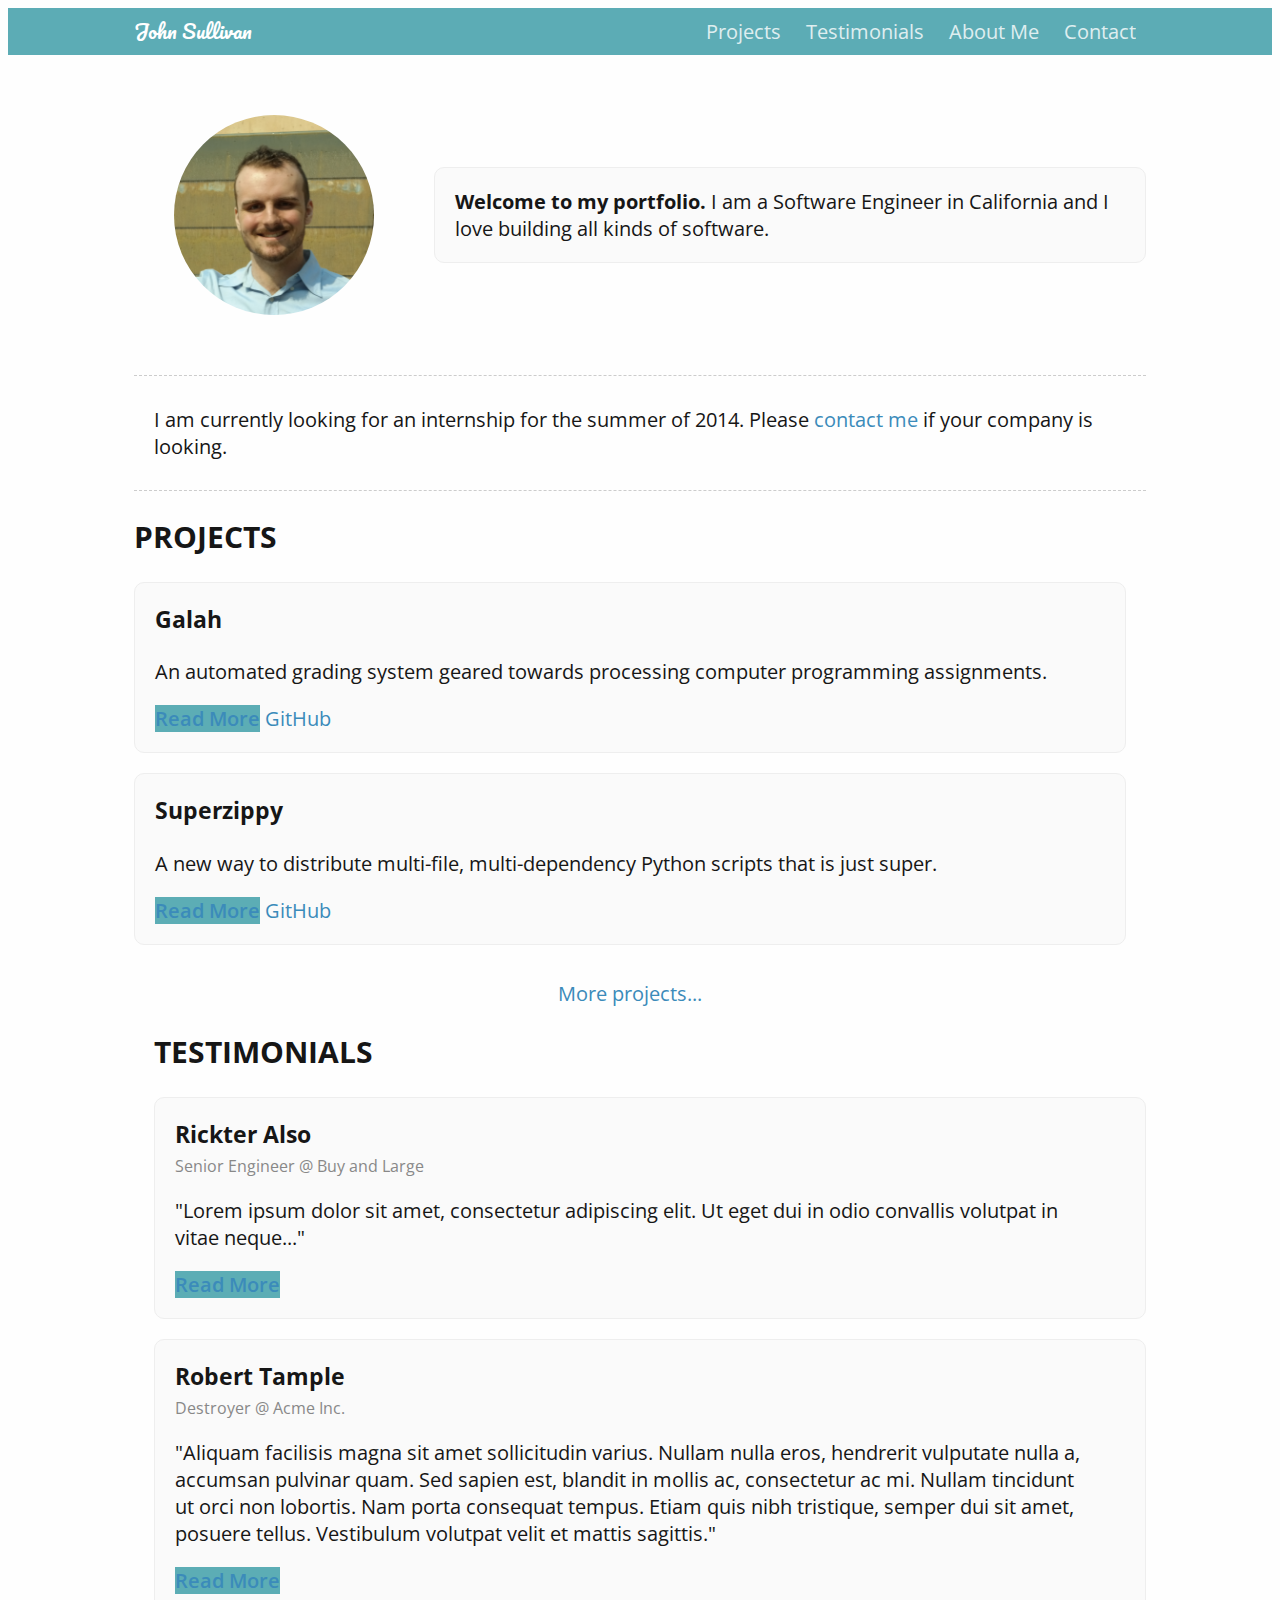
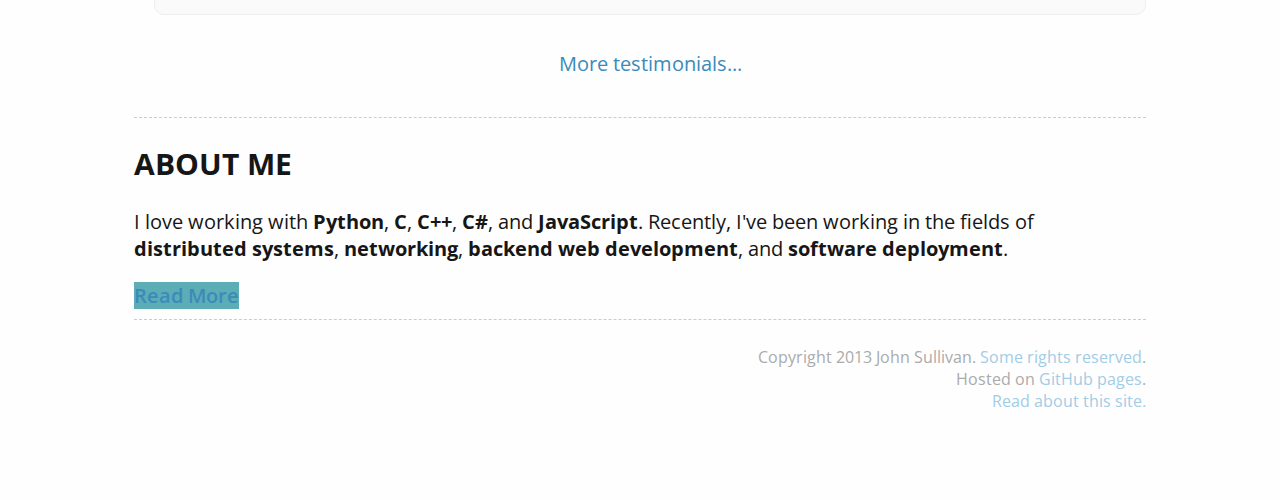
==== site/index.htm @ 2c34a5a2 "Added about page." ====
<!DOCTYPE html>
<html>
<head>
    <title>John Sullivan's Portfolio</title>
    <link href="http://fonts.googleapis.com/css?family=Open+Sans:400,600|Pacifico" rel="stylesheet" type="text/css">
    <link rel="stylesheet" href="http://yui.yahooapis.com/pure/0.2.0/pure-min.css">
    <link href="/res/css/flashy.css" rel="stylesheet" type="text/css">
</head>
<body id="landing-page">
    <header id="top-header">
        <div id="nav-table">
            <div id="logo-container">
                <a id="logo" href="/index.htm">John Sullivan</a>
            </div>
            <nav id="top-nav">
                <ul>
                    <li><a href="/projects.htm">Projects</a></li>
                    <li><a href="#">Testimonials</a></li>
                    <li><a href="/about.htm">About Me</a></li>
                    <li><a href="#">Contact</a></li>
                </ul>
            </nav>
        </div>
    </header>
    <div id="content">
        <header id="badge">
            <!-- Container elements are necessary here because this will badge
              -- be turned into a table via CSS -->
            <div id="selfie-container">
                <figure id="selfie" role="img"></figure>
            </div>
            <div id="intro-container">
                <figcaption id="intro">
                    <b>Welcome to my portfolio.</b> I am a Software Engineer in California and I love building all kinds of software.
                </figcaption>
            </div>
        </header>
        <hr />
        <section id="work-status">
            I am currently looking for an internship for the summer of 2014. Please <a href="#">contact me</a> if your company is looking.
        </section>
        <hr />
        <div id="main-features" class="pure-g-r">
            <div class="pure-u-1-2"><div id="lcolumn">
                <h2>Projects</h2>
                <article class="feature">
                    <h3>Galah</h3>
                    <p>
                        An automated grading system geared towards processing computer programming assignments.
                    </p>
                    <footer class="actions">
                        <a href="/projects.htm#galah" class="pure-button pure-button-primary">Read More</a>
                        <a href="https://github.com/galah-group/galah" class="pure-button">GitHub</a>
                    </footer>
                </article>
                <article class="feature">
                    <h3>Superzippy</h3>
                    <p>
                        A new way to distribute multi-file, multi-dependency Python scripts that is just super.
                    </p>
                    <footer class="actions">
                        <a href="/projects.htm#superzippy" class="pure-button pure-button-primary">Read More</a>
                        <a href="https://github.com/brownhead/superzippy" class="pure-button">GitHub</a>
                    </footer>
                </article>
                <footer class="seemore">
                    <a href="/projects.htm">More projects...</a>
                </footer>
            </div></div>
            <div class="pure-u-1-2"><div id="rcolumn">
                <h2>Testimonials</h2>
                <article class="feature">
                    <header>
                        <h3>Rickter Also</h3>
                        <div class="subtitle">Senior Engineer @ Buy and Large</div>
                    </header>
                    <blockquote>
                        "Lorem ipsum dolor sit amet, consectetur adipiscing elit. Ut eget dui in odio convallis volutpat in vitae neque..."
                    </blockquote>
                    <footer class="actions">
                        <a href="#" class="pure-button pure-button-primary">Read More</a>
                    </footer>
                </article>
                <article class="feature">
                    <header>
                        <h3>Robert Tample</h3>
                        <div class="subtitle">Destroyer @ Acme Inc.</div>
                    </header>
                    <blockquote>
                        "Aliquam facilisis magna sit amet sollicitudin varius. Nullam nulla eros, hendrerit vulputate nulla a, accumsan pulvinar quam. Sed sapien est, blandit in mollis ac, consectetur ac mi. Nullam tincidunt ut orci non lobortis. Nam porta consequat tempus. Etiam quis nibh tristique, semper dui sit amet, posuere tellus. Vestibulum volutpat velit et mattis sagittis."
                    </blockquote>
                    <footer class="actions">
                        <a href="#" class="pure-button pure-button-primary">Read More</a>
                    </footer>
                </article>
                <footer class="seemore">
                    <a href="#">More testimonials...</a>
                </footer>
            </div></div>
        </div>
        <hr />
        <section>
            <h2>About Me</h2>
            <p>
                I love working with <b>Python</b>, <b>C</b>, <b>C++</b>, <b>C#</b>, and <b>JavaScript</b>. Recently, I've been working in the fields of <b>distributed systems</b>, <b>networking</b>, <b>backend web development</b>, and <b>software deployment</b>.
            </p>
            <footer class="actions">
                <a href="#" class="pure-button pure-button-primary">Read More</a>
            </footer>
        </section>
        <hr />
        <footer id="page-footer">
            <section>
                Copyright 2013 John Sullivan. <a href="http://creativecommons.org/licenses/by-sa/3.0/">Some rights reserved</a>.
            </section>
            <section>
                Hosted on <a href="http://pages.github.com/">GitHub pages</a>.
            </section>
            <section>
                <a href="#">Read about this site.</a>
            </section>
            </nav>
        </footer>
    </div>
</body>
</html>
---- res/css/flashy.css ----
body {
    font-family: "Open Sans", sans-serif;
    background-color: #FEFEFE;
    color: #161616;
    font-size: 125%;
    padding-bottom: 4em;
}

#logo {
    font-family: 'Pacifico', cursive;
}

a {
    text-decoration: none;
    color: #3b8bba;
}

a:hover {
    text-decoration: underline;
}

hr {
    border: none;
    border-bottom: 1px dashed #CCC;
}

a.pure-button-primary {
    background-color: #5CADB5;
    font-weight: 600;
}

#landing-page #main-features {
    margin-bottom: 2em;
}

#landing-page .feature {
    padding: 1em;
    margin-bottom: 1em;

    background-color: rgb(250, 250, 250);
    border: 1px solid #EEE;

    border-radius: 0.5em;
    -webkit-border-radius: 0.5em;
    -moz-border-radius: 0.5em;
}

#landing-page .feature h3 {
    margin-top: 0em;
}

#landing-page .feature > blockquote {
    position: relative;
    margin-left: 0em;
    padding-left: 0em;
}

#landing-page h2 {
    text-transform: uppercase;
}

#badge {
    display: table;
    margin: 2em 0em;
}

#badge > div {
    display: table-cell;
    vertical-align: middle;
}

#selfie {
    width: 10em;
    height: 10em;
    background: url(/res/img/self.png) no-repeat center center;
    background-size: cover;

    border-radius: 5em;
    -webkit-border-radius: 5em;
    -moz-border-radius: 5em;
}

#intro {
    display: block;
    margin-left: 1em;
    padding: 1em;
    background-color: rgb(250, 250, 250);
    border: 1px solid #EEE;

    border-radius: 0.5em;
    -webkit-border-radius: 0.5em;
    -moz-border-radius: 0.5em;
}

#top-header {
    background-color: #5CACB5;
}

#nav-table {
    display: table;
    width: 80%;
    margin: 0em auto;
}

#logo-container {
    display: table-cell;
    text-align: left;
}

#logo-container a {
    color: #FFF;
    text-decoration: none;
}

#top-nav {
    display: table-cell;
    text-align: right;
}

#top-nav ul {
    display: block;
    margin: 0em;
    padding: 0em;
}

#top-nav li{
    display: inline-block;
    list-style: none;
}

#top-nav li > a {
    opacity: 0.8;
    display: inline-block;
    text-decoration: none;
    color: #FFF;
    padding: 0.5em;
}

#top-nav li.selected > a{
    opacity: 1;
}

#top-nav li:not(.selected) > a:hover {
    opacity: 0.9;
    text-decoration: underline;
}

#content {
    width: 80%;
    margin: 0em auto;
}

#page-footer {
    padding-top: 1em;
    font-size: 0.8em;
    text-align: right;
    color: #AAA;
}

#page-footer a {
    text-decoration: none;
    color: #A1CCE6;
}

#page-footer a:hover {
    text-decoration: underline;
}

#landing-page #work-status {
    padding: 1em;
}

#landing-page .feature > header > h3 {
    margin-bottom: 0.2em;
}

#landing-page .feature > header > .subtitle {
    font-size: 0.8em;
    color: #888;
    font-weight: normal;
}

#landing-page .feature .actions {
    /*text-align: center;*/
}

#landing-page .seemore {
    text-align: center;
}

#landing-page .feature + .seemore {
    margin-top: 1.75em;
}

/*#landing-page .seemore {
    text-align: center;
}*/

/*#landing-page .seemore > a {
    display: block;
    color: #3b8bba;
    padding: 1em 0em;
    opacity: 0.8;
}*/

#landing-page #lcolumn {
    padding-right: 1em;
}

#landing-page #rcolumn {
    padding-left: 1em;
}

#landing-page #projects header > h3 {
    margin-bottom: 0.2em;
}

#landing-page #projects header > .subtitle {
    font-size: 0.8em;
    color: #888;
    font-weight: normal;
}

#projects-page .project > header > h2 {
    /*display: inline;*/
    margin-bottom: 0em;
}

#projects-page .project > header > .language,
        #projects-page .project > header > time {
    font-size: 80%;
    font-style: italic;
}

#projects-page .project-headline {
    /*font-weight: bold;*/
}

#projects-page .project {
    margin-bottom: 2em;
}

/*#projects-page .project > header > .language:before,*/
        #projects-page .project > header > time:before {
    content: "\2022";
    margin: 0em 0.5em;
    font-style: normal;
}

@media (max-width: 767px) {
    #badge {
        display: block;
    }

    #badge > div {
        display: block;
    }

    #selfie-container {
        text-align: center;
    }

    #selfie {
        display: inline-block;
        margin-bottom: 1em;
    }

    #intro {
        margin-left: 0em;
    }

    #content {
        width: 95%;
    }

    #landing-page #lcolumn, #landing-page #rcolumn {
        padding: 0em;
    }

    #intro, .feature, #selfie {
        border-radius: 0em;
        -webkit-border-radius: 0em;
        -moz-border-radius: 0em;
    }

    #nav-table {
        display: block;
        width: 95%;
    }

    #logo-container, #top-nav {
        display: block;
        text-align: center;
    }
}
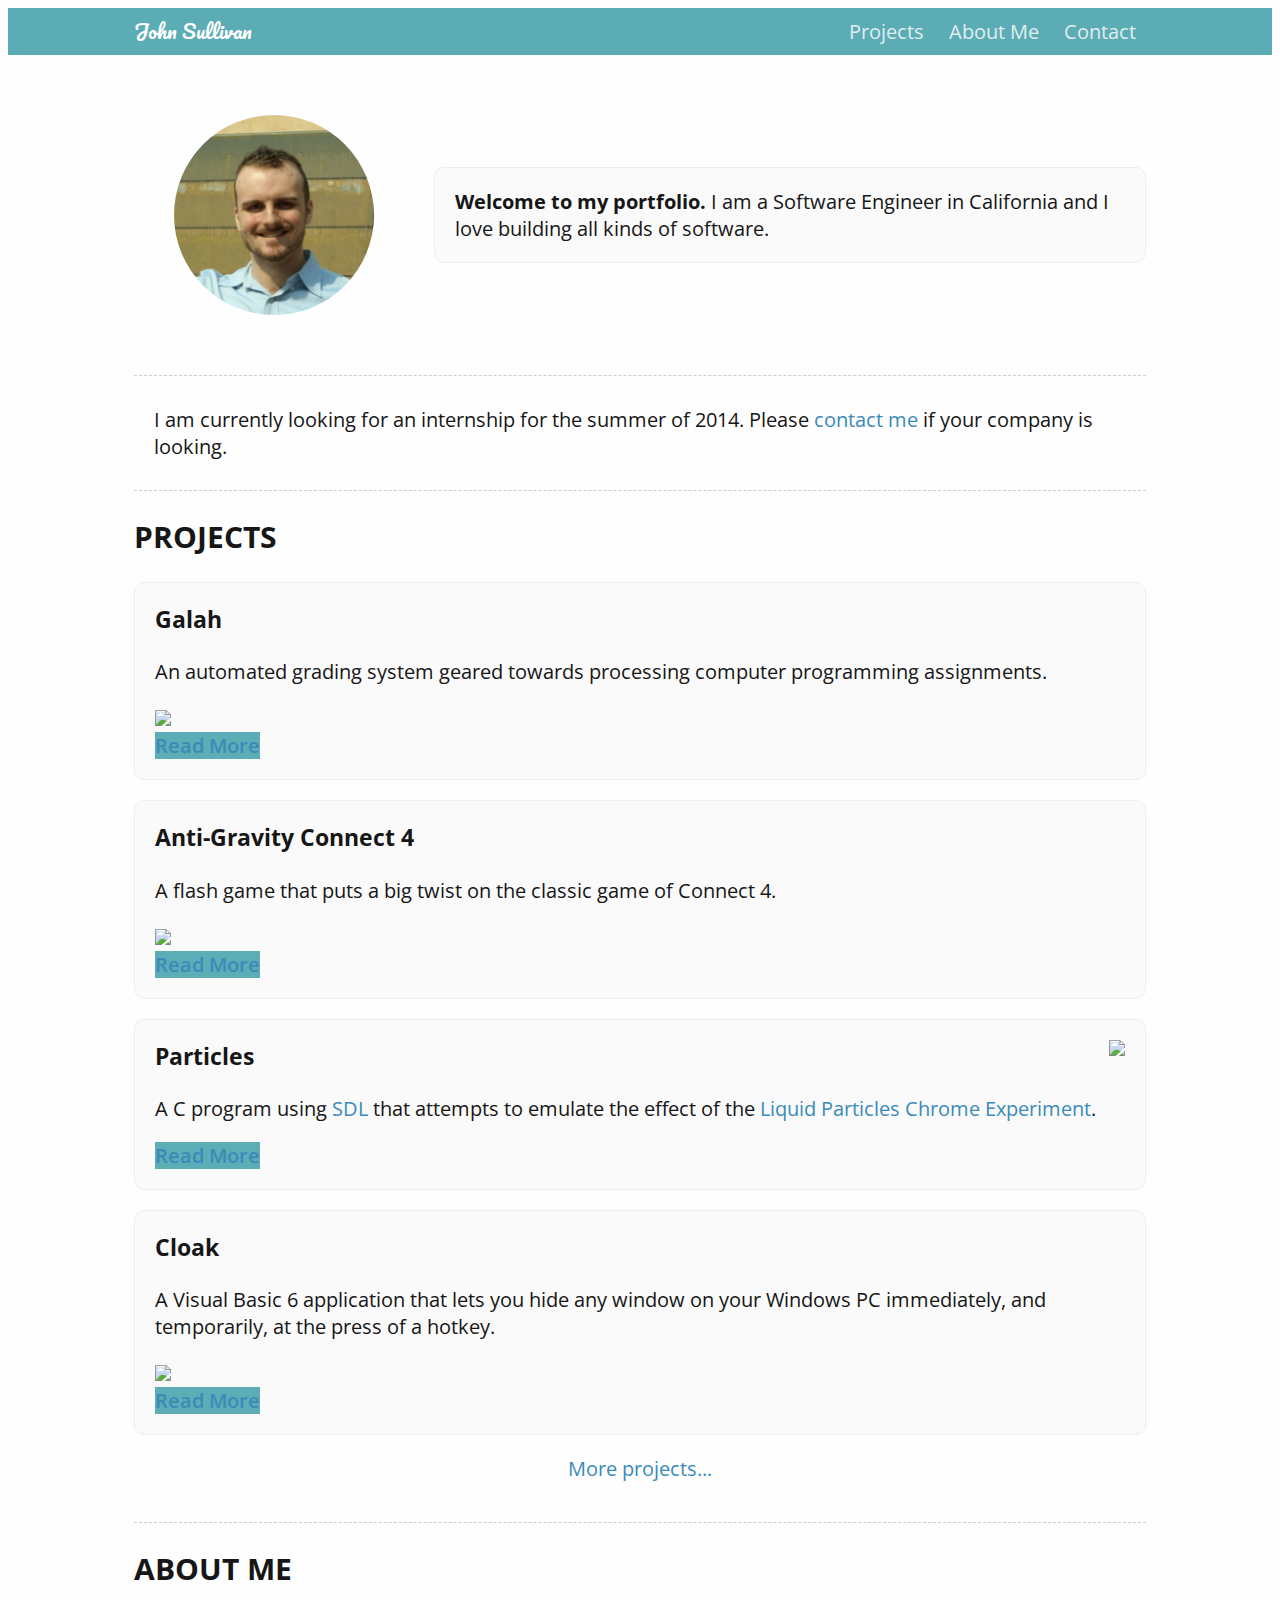
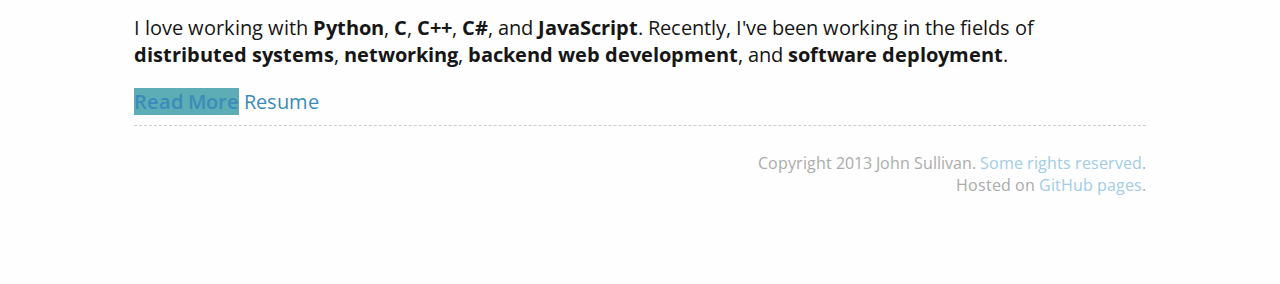
==== commit c4770d3e: "Added resume." ====
--- a/site/index.htm
+++ b/site/index.htm
@@ -15,9 +15,8 @@
             <nav id="top-nav">
                 <ul>
                     <li><a href="/projects.htm">Projects</a></li>
-                    <li><a href="#">Testimonials</a></li>
                     <li><a href="/about.htm">About Me</a></li>
-                    <li><a href="#">Contact</a></li>
+                    <li><a href="mailto:jsull003@ucr.edu">Contact</a></li>
                 </ul>
             </nav>
         </div>
@@ -37,66 +36,68 @@
         </header>
         <hr />
         <section id="work-status">
-            I am currently looking for an internship for the summer of 2014. Please <a href="#">contact me</a> if your company is looking.
+            I am currently looking for an internship for the summer of 2014. Please <a href="mailto:jsull003@ucr.edu">contact me</a> if your company is looking.
         </section>
         <hr />
-        <div id="main-features" class="pure-g-r">
-            <div class="pure-u-1-2"><div id="lcolumn">
-                <h2>Projects</h2>
-                <article class="feature">
-                    <h3>Galah</h3>
-                    <p>
-                        An automated grading system geared towards processing computer programming assignments.
-                    </p>
-                    <footer class="actions">
-                        <a href="/projects.htm#galah" class="pure-button pure-button-primary">Read More</a>
-                        <a href="https://github.com/galah-group/galah" class="pure-button">GitHub</a>
-                    </footer>
-                </article>
-                <article class="feature">
-                    <h3>Superzippy</h3>
-                    <p>
-                        A new way to distribute multi-file, multi-dependency Python scripts that is just super.
-                    </p>
-                    <footer class="actions">
-                        <a href="/projects.htm#superzippy" class="pure-button pure-button-primary">Read More</a>
-                        <a href="https://github.com/brownhead/superzippy" class="pure-button">GitHub</a>
-                    </footer>
-                </article>
-                <footer class="seemore">
-                    <a href="/projects.htm">More projects...</a>
-                </footer>
-            </div></div>
-            <div class="pure-u-1-2"><div id="rcolumn">
-                <h2>Testimonials</h2>
-                <article class="feature">
-                    <header>
-                        <h3>Rickter Also</h3>
-                        <div class="subtitle">Senior Engineer @ Buy and Large</div>
-                    </header>
-                    <blockquote>
-                        "Lorem ipsum dolor sit amet, consectetur adipiscing elit. Ut eget dui in odio convallis volutpat in vitae neque..."
-                    </blockquote>
-                    <footer class="actions">
-                        <a href="#" class="pure-button pure-button-primary">Read More</a>
-                    </footer>
-                </article>
-                <article class="feature">
-                    <header>
-                        <h3>Robert Tample</h3>
-                        <div class="subtitle">Destroyer @ Acme Inc.</div>
-                    </header>
-                    <blockquote>
-                        "Aliquam facilisis magna sit amet sollicitudin varius. Nullam nulla eros, hendrerit vulputate nulla a, accumsan pulvinar quam. Sed sapien est, blandit in mollis ac, consectetur ac mi. Nullam tincidunt ut orci non lobortis. Nam porta consequat tempus. Etiam quis nibh tristique, semper dui sit amet, posuere tellus. Vestibulum volutpat velit et mattis sagittis."
-                    </blockquote>
-                    <footer class="actions">
-                        <a href="#" class="pure-button pure-button-primary">Read More</a>
-                    </footer>
-                </article>
-                <footer class="seemore">
-                    <a href="#">More testimonials...</a>
-                </footer>
-            </div></div>
+        <div id="projects">
+            <h2>Projects</h2>
+            <div class="pure-g-r">
+                <div class="pure-u-1-2 leftcolumn">
+                    <article class="feature">
+                        <h3>Galah</h3>
+                        <p>
+                            An automated grading system geared towards processing computer programming assignments.
+                        </p>
+                        <a href="/projects.htm#galah">
+                            <img class="project-shot" src="/res/img/projectshots/galah.png" />
+                        </a>
+                        <footer class="actions">
+                            <a href="/projects.htm#galah" class="pure-button pure-button-primary">Read More</a>
+                        </footer>
+                    </article>
+                    <article class="feature">
+                        <h3>Anti-Gravity Connect 4</h3>
+                        <p>
+                            A flash game that puts a big twist on the classic game of Connect 4.
+                        </p>
+                        <a href="/projects.htm#agc4">
+                            <img class="project-shot" src="/res/img/projectshots/agc4.png" />
+                        </a>
+                        <footer class="actions">
+                            <a href="/projects.htm#agc4" class="pure-button pure-button-primary">Read More</a>
+                        </footer>
+                    </article>
+                </div>
+                <div class="pure-u-1-2 rightcolumn">
+                    <article class="feature">
+                        <a href="/projects.htm#particles">
+                            <img class="project-shot" style="float: right; margin-left: 0.3em" src="/res/img/projectshots/particles.gif" />
+                        </a>
+                        <h3>Particles</h3>
+                        <p>
+                            A C program using <a href="http://www.libsdl.org/">SDL</a> that attempts to emulate the effect of the <a href="http://www.chromeexperiments.com/detail/liquid-particles/">Liquid Particles Chrome Experiment</a>.
+                        </p>
+                        <footer class="actions">
+                            <a href="/projects.htm#particles" class="pure-button pure-button-primary">Read More</a>
+                        </footer>
+                    </article>
+                    <article class="feature">
+                        <h3>Cloak</h3>
+                        <p>
+                            A Visual Basic 6 application that lets you hide any window on your Windows PC immediately, and temporarily, at the press of a hotkey.
+                        </p>
+                        <a href="/projects.htm#cloak">
+                            <img class="project-shot" src="/res/img/projectshots/cloak.png" />
+                        </a>
+                        <footer class="actions">
+                            <a href="/projects.htm#cloak" class="pure-button pure-button-primary">Read More</a>
+                        </footer>
+                    </article>
+                </div>
+            </div>
+            <footer class="seemore">
+                <a href="/projects.htm">More projects...</a>
+            </footer>
         </div>
         <hr />
         <section>
@@ -105,7 +106,8 @@
                 I love working with <b>Python</b>, <b>C</b>, <b>C++</b>, <b>C#</b>, and <b>JavaScript</b>. Recently, I've been working in the fields of <b>distributed systems</b>, <b>networking</b>, <b>backend web development</b>, and <b>software deployment</b>.
             </p>
             <footer class="actions">
-                <a href="#" class="pure-button pure-button-primary">Read More</a>
+                <a href="/about.htm" class="pure-button pure-button-primary">Read More</a>
+                <a href="/res/dl/resume.pdf" class="pure-button">Resume</a>
             </footer>
         </section>
         <hr />
@@ -116,10 +118,6 @@
             <section>
                 Hosted on <a href="http://pages.github.com/">GitHub pages</a>.
             </section>
-            <section>
-                <a href="#">Read about this site.</a>
-            </section>
-            </nav>
         </footer>
     </div>
 </body>
--- a/res/css/flashy.css
+++ b/res/css/flashy.css
@@ -29,7 +29,7 @@
     font-weight: 600;
 }
 
-#landing-page #main-features {
+#landing-page #projects {
     margin-bottom: 2em;
 }
 
@@ -240,11 +240,37 @@
     margin-bottom: 2em;
 }
 
-/*#projects-page .project > header > .language:before,*/
-        #projects-page .project > header > time:before {
+#projects-page .project > header > h2 > a {
+    color: #161616;
+    outline: none;
+}
+
+#projects-page .project > header > h2 > a:hover {
+    color: #161616;
+    text-decoration: none;
+}
+
+#projects-page .project > header > time:before {
     content: "\2022";
     margin: 0em 0.5em;
     font-style: normal;
+}
+
+#about-page #tech-table {
+    margin-bottom: 2em;
+}
+
+#about-page #tech-table td, #about-page #tech-table th {
+    padding: 0.2em;
+}
+
+#about-page #tech-table th {
+    text-align: left;
+    padding-right: 2em;
+}
+
+#about-page #tech-table tr:nth-child(even) {
+    background-color: #EEE;
 }
 
 @media (max-width: 767px) {
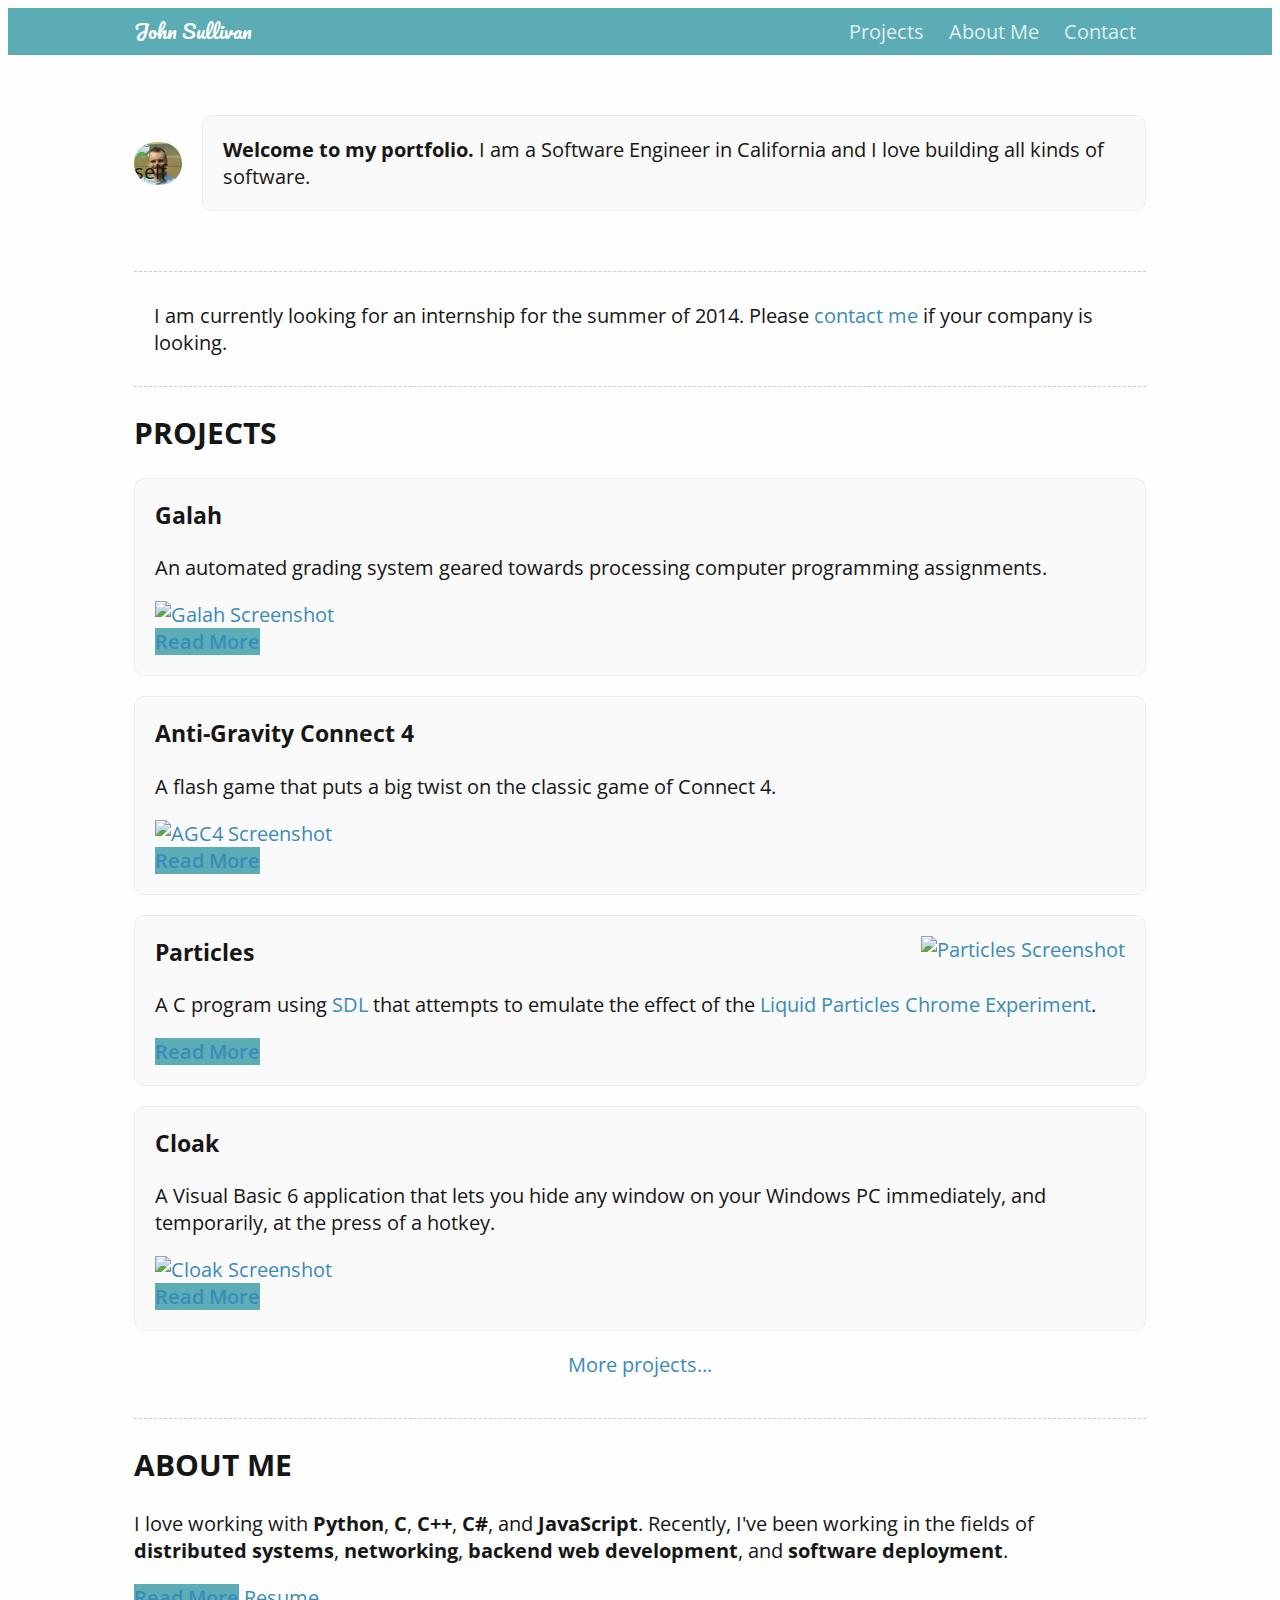
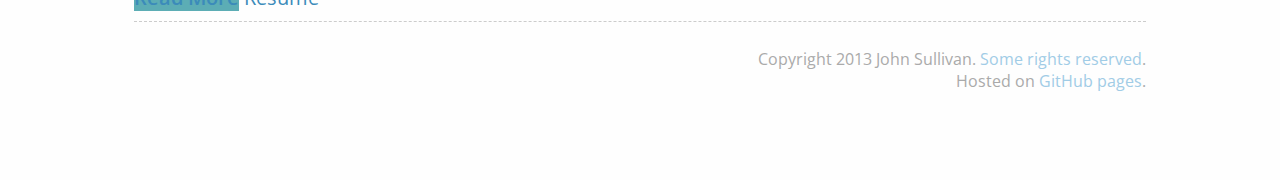
==== commit 22eab3cd: "Fixed HTML5 validation errors." ====
--- a/site/index.htm
+++ b/site/index.htm
@@ -2,6 +2,9 @@
 <html>
 <head>
     <title>John Sullivan's Portfolio</title>
+
+    <meta http-equiv="Content-Type" content="text/html;charset=utf-8" >
+
     <link href="http://fonts.googleapis.com/css?family=Open+Sans:400,600|Pacifico" rel="stylesheet" type="text/css">
     <link rel="stylesheet" href="http://yui.yahooapis.com/pure/0.2.0/pure-min.css">
     <link href="/res/css/flashy.css" rel="stylesheet" type="text/css">
@@ -23,15 +26,13 @@
     </header>
     <div id="content">
         <header id="badge">
-            <!-- Container elements are necessary here because this will badge
-              -- be turned into a table via CSS -->
             <div id="selfie-container">
-                <figure id="selfie" role="img"></figure>
+                <img id="selfie" src="/res/img/self.jpg" alt="self" width="200" height="200" />
             </div>
             <div id="intro-container">
-                <figcaption id="intro">
+                <p id="intro">
                     <b>Welcome to my portfolio.</b> I am a Software Engineer in California and I love building all kinds of software.
-                </figcaption>
+                </p>
             </div>
         </header>
         <hr />
@@ -49,7 +50,7 @@
                             An automated grading system geared towards processing computer programming assignments.
                         </p>
                         <a href="/projects.htm#galah">
-                            <img class="project-shot" src="/res/img/projectshots/galah.png" />
+                            <img class="project-shot" src="/res/img/projectshots/galah.png" alt="Galah Screenshot" />
                         </a>
                         <footer class="actions">
                             <a href="/projects.htm#galah" class="pure-button pure-button-primary">Read More</a>
@@ -61,7 +62,7 @@
                             A flash game that puts a big twist on the classic game of Connect 4.
                         </p>
                         <a href="/projects.htm#agc4">
-                            <img class="project-shot" src="/res/img/projectshots/agc4.png" />
+                            <img class="project-shot" src="/res/img/projectshots/agc4.png" alt="AGC4 Screenshot" />
                         </a>
                         <footer class="actions">
                             <a href="/projects.htm#agc4" class="pure-button pure-button-primary">Read More</a>
@@ -71,7 +72,7 @@
                 <div class="pure-u-1-2 rightcolumn">
                     <article class="feature">
                         <a href="/projects.htm#particles">
-                            <img class="project-shot" style="float: right; margin-left: 0.3em" src="/res/img/projectshots/particles.gif" />
+                            <img class="project-shot" style="float: right; margin-left: 0.3em" src="/res/img/projectshots/particles.gif" alt="Particles Screenshot" />
                         </a>
                         <h3>Particles</h3>
                         <p>
@@ -87,7 +88,7 @@
                             A Visual Basic 6 application that lets you hide any window on your Windows PC immediately, and temporarily, at the press of a hotkey.
                         </p>
                         <a href="/projects.htm#cloak">
-                            <img class="project-shot" src="/res/img/projectshots/cloak.png" />
+                            <img class="project-shot" src="/res/img/projectshots/cloak.png" alt="Cloak Screenshot" />
                         </a>
                         <footer class="actions">
                             <a href="/projects.htm#cloak" class="pure-button pure-button-primary">Read More</a>
@@ -120,5 +121,18 @@
             </section>
         </footer>
     </div>
+    <script type="text/javascript">
+        // Google Analytics
+        var _gaq = _gaq || [];
+        _gaq.push(['_setAccount', 'UA-27792549-1']);
+        _gaq.push(['_setDomainName', 'johnsullivan.name']);
+        _gaq.push(['_trackPageview']);
+
+        (function() {
+        var ga = document.createElement('script'); ga.type = 'text/javascript'; ga.async = true;
+        ga.src = ('https:' == document.location.protocol ? 'https://ssl' : 'http://www') + '.google-analytics.com/ga.js';
+        var s = document.getElementsByTagName('script')[0]; s.parentNode.insertBefore(ga, s);
+        })();
+    </script>
 </body>
 </html>
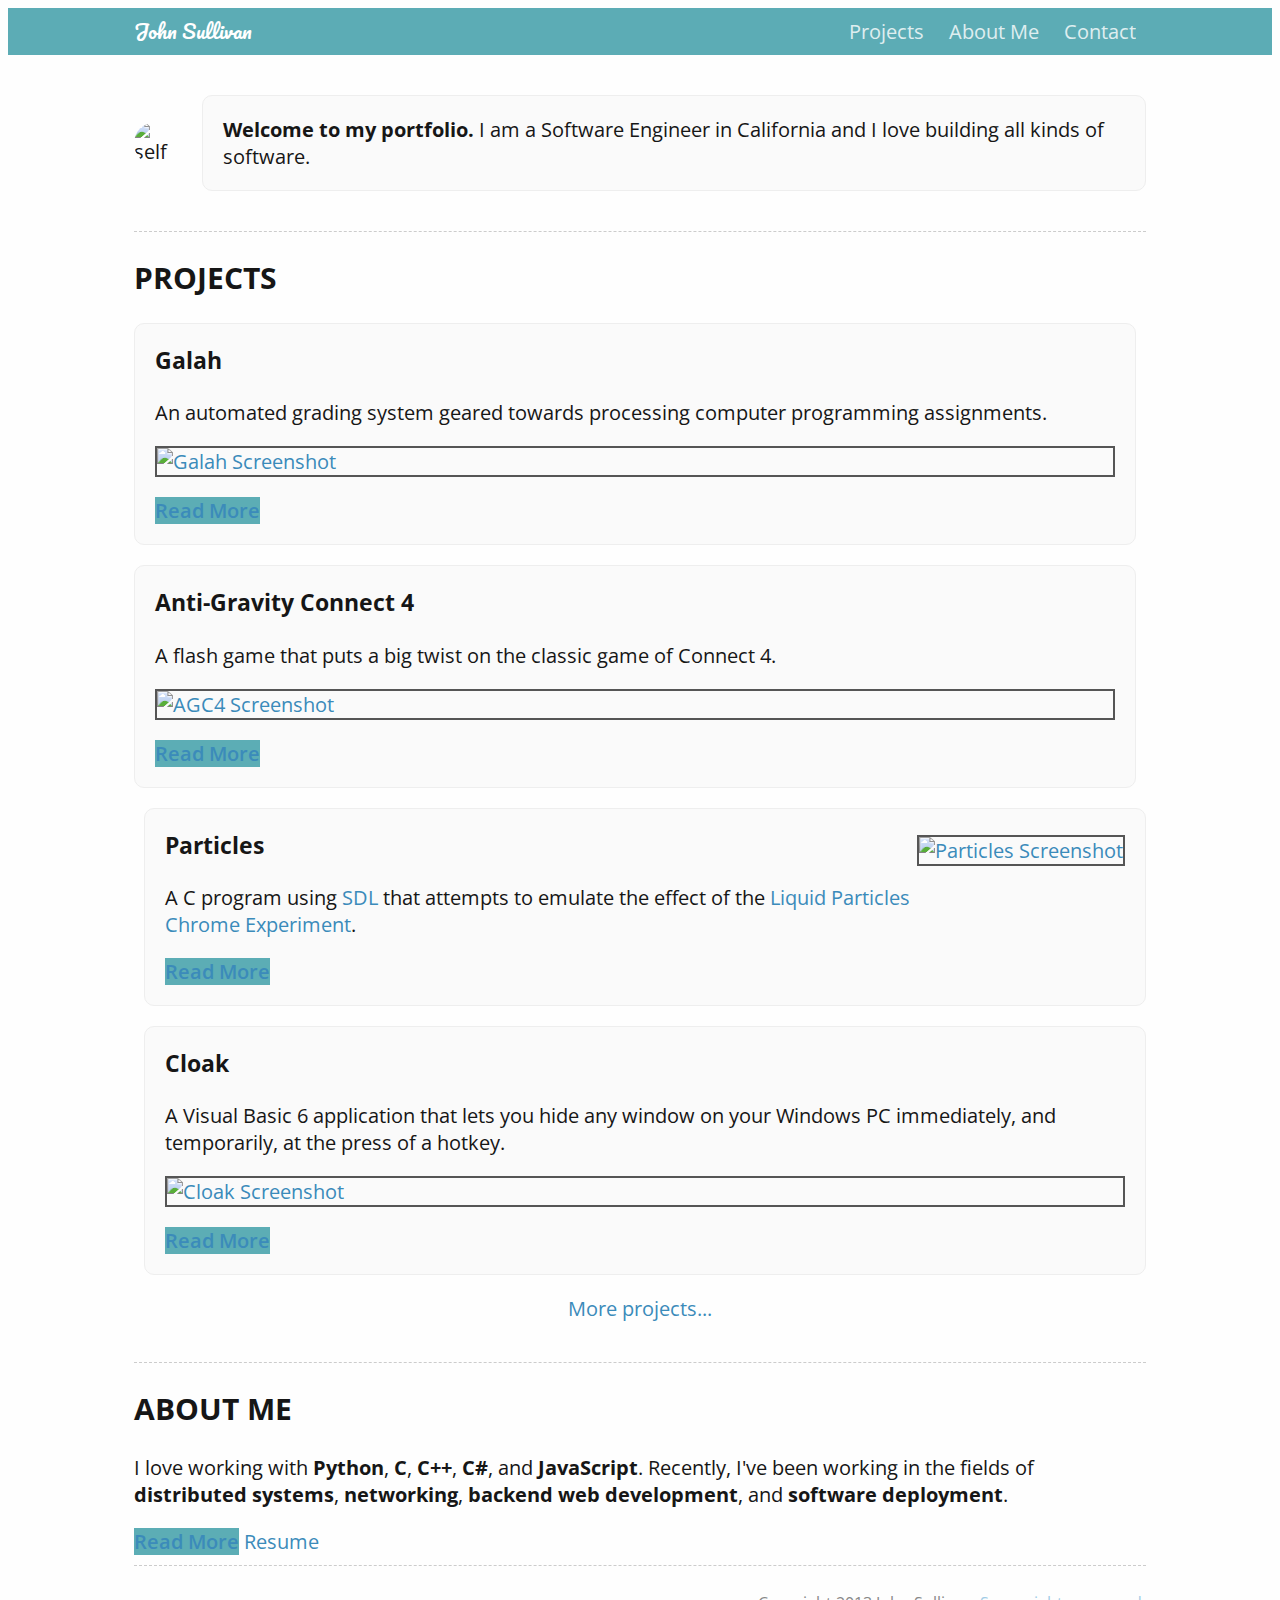
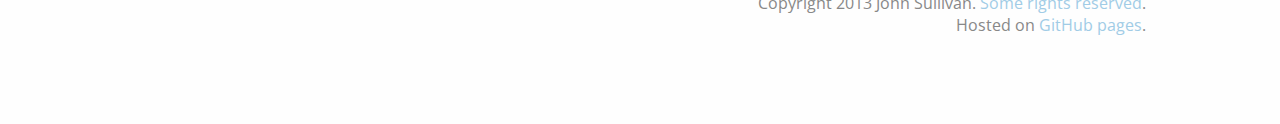
==== commit c9189870: "Fixed several typos and removed work wanted." ====
--- a/site/index.htm
+++ b/site/index.htm
@@ -3,7 +3,8 @@
 <head>
     <title>John Sullivan's Portfolio</title>
 
-    <meta http-equiv="Content-Type" content="text/html;charset=utf-8" >
+    <meta http-equiv="Content-Type" content="text/html;charset=utf-8" />
+    <meta name="description" content="A portfolio for John Sullivan, a Software Engineer." />
 
     <link href="http://fonts.googleapis.com/css?family=Open+Sans:400,600|Pacifico" rel="stylesheet" type="text/css">
     <link rel="stylesheet" href="http://yui.yahooapis.com/pure/0.2.0/pure-min.css">
@@ -35,10 +36,6 @@
                 </p>
             </div>
         </header>
-        <hr />
-        <section id="work-status">
-            I am currently looking for an internship for the summer of 2014. Please <a href="mailto:jsull003@ucr.edu">contact me</a> if your company is looking.
-        </section>
         <hr />
         <div id="projects">
             <h2>Projects</h2>
--- a/res/css/flashy.css
+++ b/res/css/flashy.css
@@ -19,11 +19,28 @@
     text-decoration: underline;
 }
 
+h2 > a {
+    color: #161616;
+}
+
+h2 > a:hover {
+    color: #161616;
+    text-decoration: none;
+}
+
+h2 > a:active, h2 > a:focus {
+    outline: 0;
+}
+
 hr {
     border: none;
     border-bottom: 1px dashed #CCC;
 }
 
+a.pure-button {
+    margin-bottom: 0.2em;
+}
+
 a.pure-button-primary {
     background-color: #5CADB5;
     font-weight: 600;
@@ -34,6 +51,8 @@
 }
 
 #landing-page .feature {
+    clear: right;
+
     padding: 1em;
     margin-bottom: 1em;
 
@@ -43,6 +62,14 @@
     border-radius: 0.5em;
     -webkit-border-radius: 0.5em;
     -moz-border-radius: 0.5em;
+}
+
+#landing-page .leftcolumn .feature {
+    margin-right: 0.5em;
+}
+
+#landing-page .rightcolumn .feature {
+    margin-left: 0.5em;
 }
 
 #landing-page .feature h3 {
@@ -70,11 +97,6 @@
 }
 
 #selfie {
-    width: 10em;
-    height: 10em;
-    background: url(/res/img/self.png) no-repeat center center;
-    background-size: cover;
-
     border-radius: 5em;
     -webkit-border-radius: 5em;
     -moz-border-radius: 5em;
@@ -82,7 +104,7 @@
 
 #intro {
     display: block;
-    margin-left: 1em;
+    margin: 0em 0em 0em 1em;
     padding: 1em;
     background-color: rgb(250, 250, 250);
     border: 1px solid #EEE;
@@ -154,7 +176,7 @@
     padding-top: 1em;
     font-size: 0.8em;
     text-align: right;
-    color: #AAA;
+    color: #888;
 }
 
 #page-footer a {
@@ -180,10 +202,6 @@
     font-weight: normal;
 }
 
-#landing-page .feature .actions {
-    /*text-align: center;*/
-}
-
 #landing-page .seemore {
     text-align: center;
 }
@@ -223,7 +241,30 @@
 
 #projects-page .project > header > h2 {
     /*display: inline;*/
+    margin-top: 1em;
     margin-bottom: 0em;
+}
+
+#projects-page footer.actions {
+    clear: left;
+}
+
+#projects-page aside.project-shot {
+    float: left;
+    margin: 0.3em 0.8em 1em 0em;
+}
+
+#projects-page aside.project-shot > img {
+    display: block;
+    max-width: 100%;
+    border: 2px solid #555;
+}
+
+#landing-page img.project-shot {
+    display: block;
+    max-width: 100%;
+    margin: 0.3em 0em 1em 0em;
+    border: 2px solid #555;
 }
 
 #projects-page .project > header > .language,
@@ -240,16 +281,6 @@
     margin-bottom: 2em;
 }
 
-#projects-page .project > header > h2 > a {
-    color: #161616;
-    outline: none;
-}
-
-#projects-page .project > header > h2 > a:hover {
-    color: #161616;
-    text-decoration: none;
-}
-
 #projects-page .project > header > time:before {
     content: "\2022";
     margin: 0em 0.5em;
@@ -318,4 +349,18 @@
         display: block;
         text-align: center;
     }
-}
+
+    #projects-page aside.project-shot {
+        display: block;
+        margin: 0em auto;
+        float: none;
+    }
+
+    #landing-page .leftcolumn .feature {
+        margin-right: 0em;
+    }
+
+    #landing-page .rightcolumn .feature {
+        margin-left: 0em;
+    }
+}
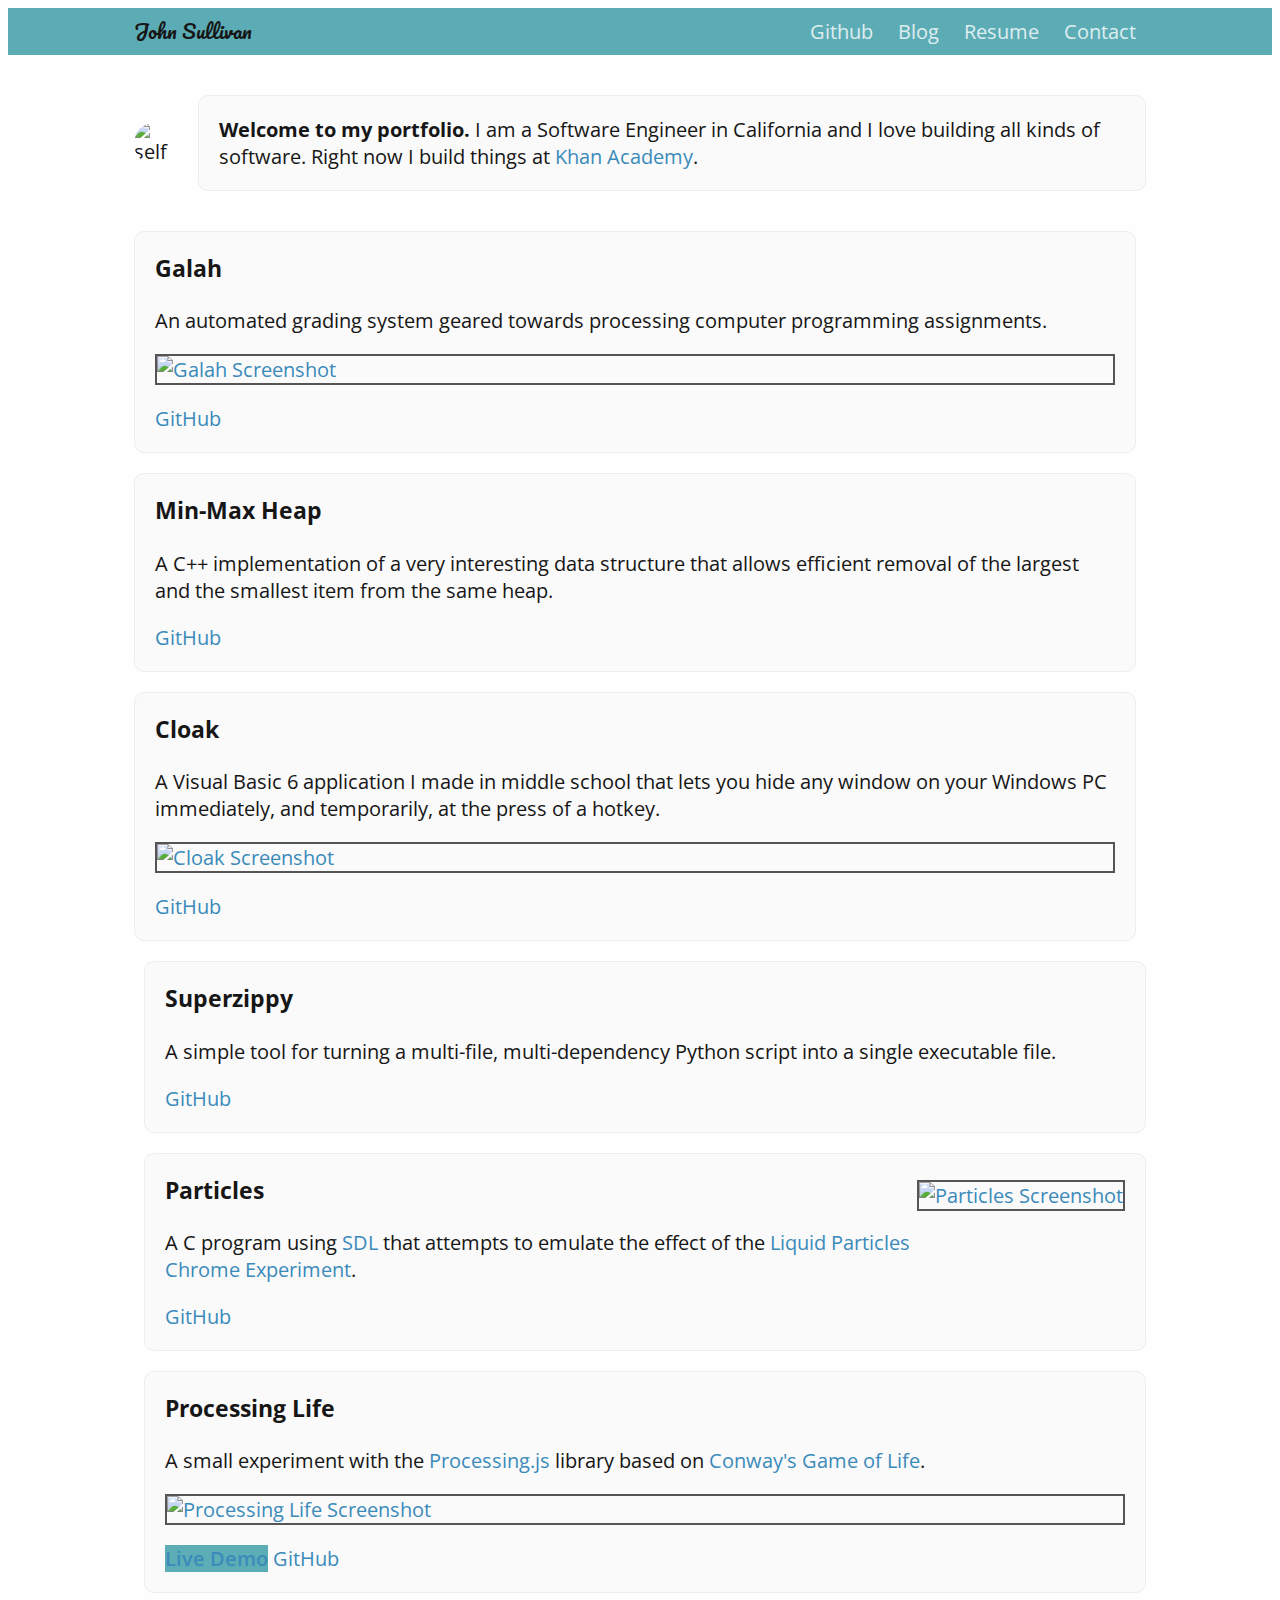
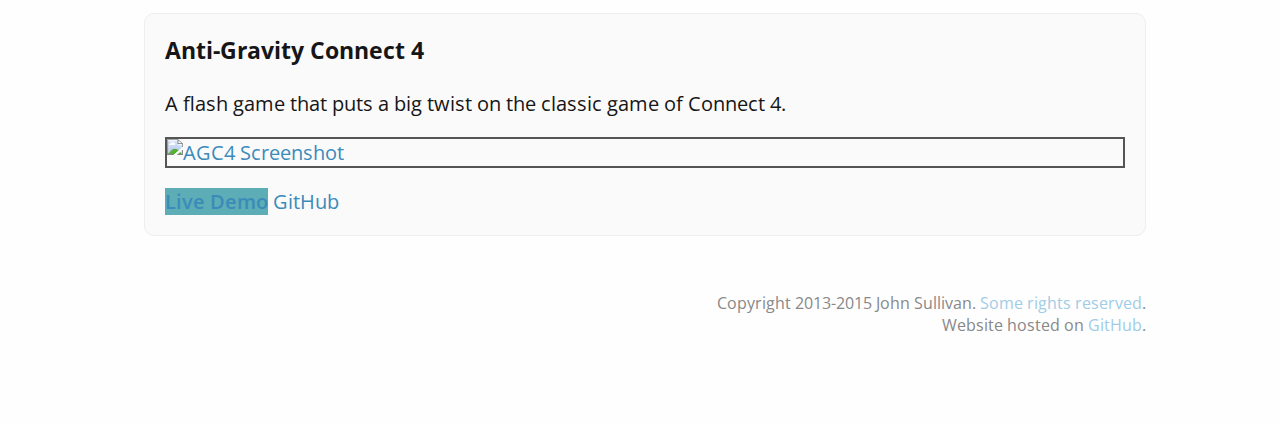
==== commit bf80440c: "This text seemed rude, though it's true." ====
--- a/site/index.htm
+++ b/site/index.htm
@@ -6,7 +6,8 @@
     <meta http-equiv="Content-Type" content="text/html;charset=utf-8" />
     <meta name="description" content="A portfolio for John Sullivan, a Software Engineer." />
 
-    <link href="http://fonts.googleapis.com/css?family=Open+Sans:400,600|Pacifico" rel="stylesheet" type="text/css">
+    <link href="http://fonts.googleapis.com/css?family=Open+Sans:400,600&subset=latin" rel="stylesheet" type="text/css">
+    <link href="http://fonts.googleapis.com/css?family=Pacifico&text=John%20Sullivan" rel="stylesheet" type="text/css">
     <link rel="stylesheet" href="http://yui.yahooapis.com/pure/0.2.0/pure-min.css">
     <link href="/res/css/flashy.css" rel="stylesheet" type="text/css">
 </head>
@@ -14,13 +15,14 @@
     <header id="top-header">
         <div id="nav-table">
             <div id="logo-container">
-                <a id="logo" href="/index.htm">John Sullivan</a>
+                <span id="logo">John Sullivan</span>
             </div>
             <nav id="top-nav">
                 <ul>
-                    <li><a href="/projects.htm">Projects</a></li>
-                    <li><a href="/about.htm">About Me</a></li>
-                    <li><a href="mailto:jsull003@ucr.edu">Contact</a></li>
+                    <li><a href="https://github.com/brownhead">Github</a></li>
+                    <li><a href="http://johncs.com">Blog</a></li>
+                    <li><a href="/res/dl/resume.htm">Resume</a></li>
+                    <li><a href="mailto:johnsullivan.pem@gmail.com">Contact</a></li>
                 </ul>
             </nav>
         </div>
@@ -31,14 +33,12 @@
                 <img id="selfie" src="/res/img/self.jpg" alt="self" width="200" height="200" />
             </div>
             <div id="intro-container">
-                <p id="intro">
-                    <b>Welcome to my portfolio.</b> I am a Software Engineer in California and I love building all kinds of software.
-                </p>
+                <div id="intro">
+                    <b>Welcome to my portfolio.</b> I am a Software Engineer in California and I love building all kinds of software. Right now I build things at <a href="https://www.khanacademy.org/">Khan Academy</a>.
+                </div>
             </div>
         </header>
-        <hr />
         <div id="projects">
-            <h2>Projects</h2>
             <div class="pure-g-r">
                 <div class="pure-u-1-2 leftcolumn">
                     <article class="feature">
@@ -46,11 +46,68 @@
                         <p>
                             An automated grading system geared towards processing computer programming assignments.
                         </p>
-                        <a href="/projects.htm#galah">
+                        <a href="https://github.com/galah-group/galah">
                             <img class="project-shot" src="/res/img/projectshots/galah.png" alt="Galah Screenshot" />
                         </a>
                         <footer class="actions">
-                            <a href="/projects.htm#galah" class="pure-button pure-button-primary">Read More</a>
+                            <a href="https://github.com/galah-group/galah" class="pure-button">GitHub</a>
+                        </footer>
+                    </article>
+                    <article class="feature">
+                        <h3>Min-Max Heap</h3>
+                        <p>
+                            A C++ implementation of a very interesting data structure that allows efficient removal of the largest and the smallest item from the same heap.
+                        </p>
+                        <footer class="actions">
+                            <a href="https://github.com/brownhead/minmaxheap-cpp" class="pure-button">GitHub</a>
+                        </footer>
+                    </article>
+                    <article class="feature">
+                        <h3>Cloak</h3>
+                        <p>
+                            A Visual Basic 6 application I made in middle school that lets you hide any window on your Windows PC immediately, and temporarily, at the press of a hotkey.
+                        </p>
+                        <a href="https://github.com/brownhead/cloak">
+                            <img class="project-shot" src="/res/img/projectshots/cloak.png" alt="Cloak Screenshot" />
+                        </a>
+                        <footer class="actions">
+                            <a href="https://github.com/brownhead/cloak" class="pure-button">GitHub</a>
+                        </footer>
+                    </article>
+                </div>
+                <div class="pure-u-1-2 rightcolumn">
+                    <article class="feature">
+                        <h3>Superzippy</h3>
+                        <p>
+                            A simple tool for turning a multi-file, multi-dependency Python script into a single executable file.
+                        </p>
+                        <footer class="actions">
+                            <a href="https://github.com/brownhead/superzippy" class="pure-button">GitHub</a>
+                        </footer>
+                    </article>
+                    <article class="feature">
+                        <a href="https://github.com/brownhead/particles">
+                            <img class="project-shot" style="float: right; margin-left: 0.3em" src="/res/img/projectshots/particles.gif" alt="Particles Screenshot" />
+                        </a>
+                        <h3>Particles</h3>
+                        <p>
+                            A C program using <a href="http://www.libsdl.org/">SDL</a> that attempts to emulate the effect of the <a href="http://www.chromeexperiments.com/detail/liquid-particles/">Liquid Particles Chrome Experiment</a>.
+                        </p>
+                        <footer class="actions">
+                            <a href="https://github.com/brownhead/particles" class="pure-button">GitHub</a>
+                        </footer>
+                    </article>
+                    <article class="feature">
+                        <h3>Processing Life</h3>
+                        <p>
+                            A small experiment with the <a href="http://processingjs.org/">Processing.js</a> library based on <a href="http://en.wikipedia.org/wiki/Conway's_Game_of_Life">Conway's Game of Life</a>.
+                        </p>
+                        <a href="https://github.com/brownhead/processing-life">
+                            <img class="project-shot" src="/res/img/projectshots/processing.png" alt="Processing Life Screenshot" />
+                        </a>
+                        <footer class="actions">
+                            <a href="http://johncs.us" class="pure-button pure-button-primary">Live Demo</a>
+                            <a href="https://github.com/brownhead/processing-life" class="pure-button">GitHub</a>
                         </footer>
                     </article>
                     <article class="feature">
@@ -58,63 +115,23 @@
                         <p>
                             A flash game that puts a big twist on the classic game of Connect 4.
                         </p>
-                        <a href="/projects.htm#agc4">
+                        <a href="https://github.com/brownhead/agc4">
                             <img class="project-shot" src="/res/img/projectshots/agc4.png" alt="AGC4 Screenshot" />
                         </a>
                         <footer class="actions">
-                            <a href="/projects.htm#agc4" class="pure-button pure-button-primary">Read More</a>
-                        </footer>
-                    </article>
-                </div>
-                <div class="pure-u-1-2 rightcolumn">
-                    <article class="feature">
-                        <a href="/projects.htm#particles">
-                            <img class="project-shot" style="float: right; margin-left: 0.3em" src="/res/img/projectshots/particles.gif" alt="Particles Screenshot" />
-                        </a>
-                        <h3>Particles</h3>
-                        <p>
-                            A C program using <a href="http://www.libsdl.org/">SDL</a> that attempts to emulate the effect of the <a href="http://www.chromeexperiments.com/detail/liquid-particles/">Liquid Particles Chrome Experiment</a>.
-                        </p>
-                        <footer class="actions">
-                            <a href="/projects.htm#particles" class="pure-button pure-button-primary">Read More</a>
-                        </footer>
-                    </article>
-                    <article class="feature">
-                        <h3>Cloak</h3>
-                        <p>
-                            A Visual Basic 6 application that lets you hide any window on your Windows PC immediately, and temporarily, at the press of a hotkey.
-                        </p>
-                        <a href="/projects.htm#cloak">
-                            <img class="project-shot" src="/res/img/projectshots/cloak.png" alt="Cloak Screenshot" />
-                        </a>
-                        <footer class="actions">
-                            <a href="/projects.htm#cloak" class="pure-button pure-button-primary">Read More</a>
+                            <a href="/res/swf/agc4.swf" class="pure-button pure-button-primary">Live Demo</a>
+                            <a href="https://github.com/brownhead/agc4" class="pure-button">GitHub</a>
                         </footer>
                     </article>
                 </div>
             </div>
-            <footer class="seemore">
-                <a href="/projects.htm">More projects...</a>
-            </footer>
         </div>
-        <hr />
-        <section>
-            <h2>About Me</h2>
-            <p>
-                I love working with <b>Python</b>, <b>C</b>, <b>C++</b>, <b>C#</b>, and <b>JavaScript</b>. Recently, I've been working in the fields of <b>distributed systems</b>, <b>networking</b>, <b>backend web development</b>, and <b>software deployment</b>.
-            </p>
-            <footer class="actions">
-                <a href="/about.htm" class="pure-button pure-button-primary">Read More</a>
-                <a href="/res/dl/resume.pdf" class="pure-button">Resume</a>
-            </footer>
-        </section>
-        <hr />
         <footer id="page-footer">
             <section>
-                Copyright 2013 John Sullivan. <a href="http://creativecommons.org/licenses/by-sa/3.0/">Some rights reserved</a>.
+                Copyright 2013-2015 John Sullivan. <a href="http://creativecommons.org/licenses/by-sa/3.0/">Some rights reserved</a>.
             </section>
             <section>
-                Hosted on <a href="http://pages.github.com/">GitHub pages</a>.
+                Website hosted on <a href="https://github.com/brownhead/brownhead.github.io">GitHub</a>.
             </section>
         </footer>
     </div>
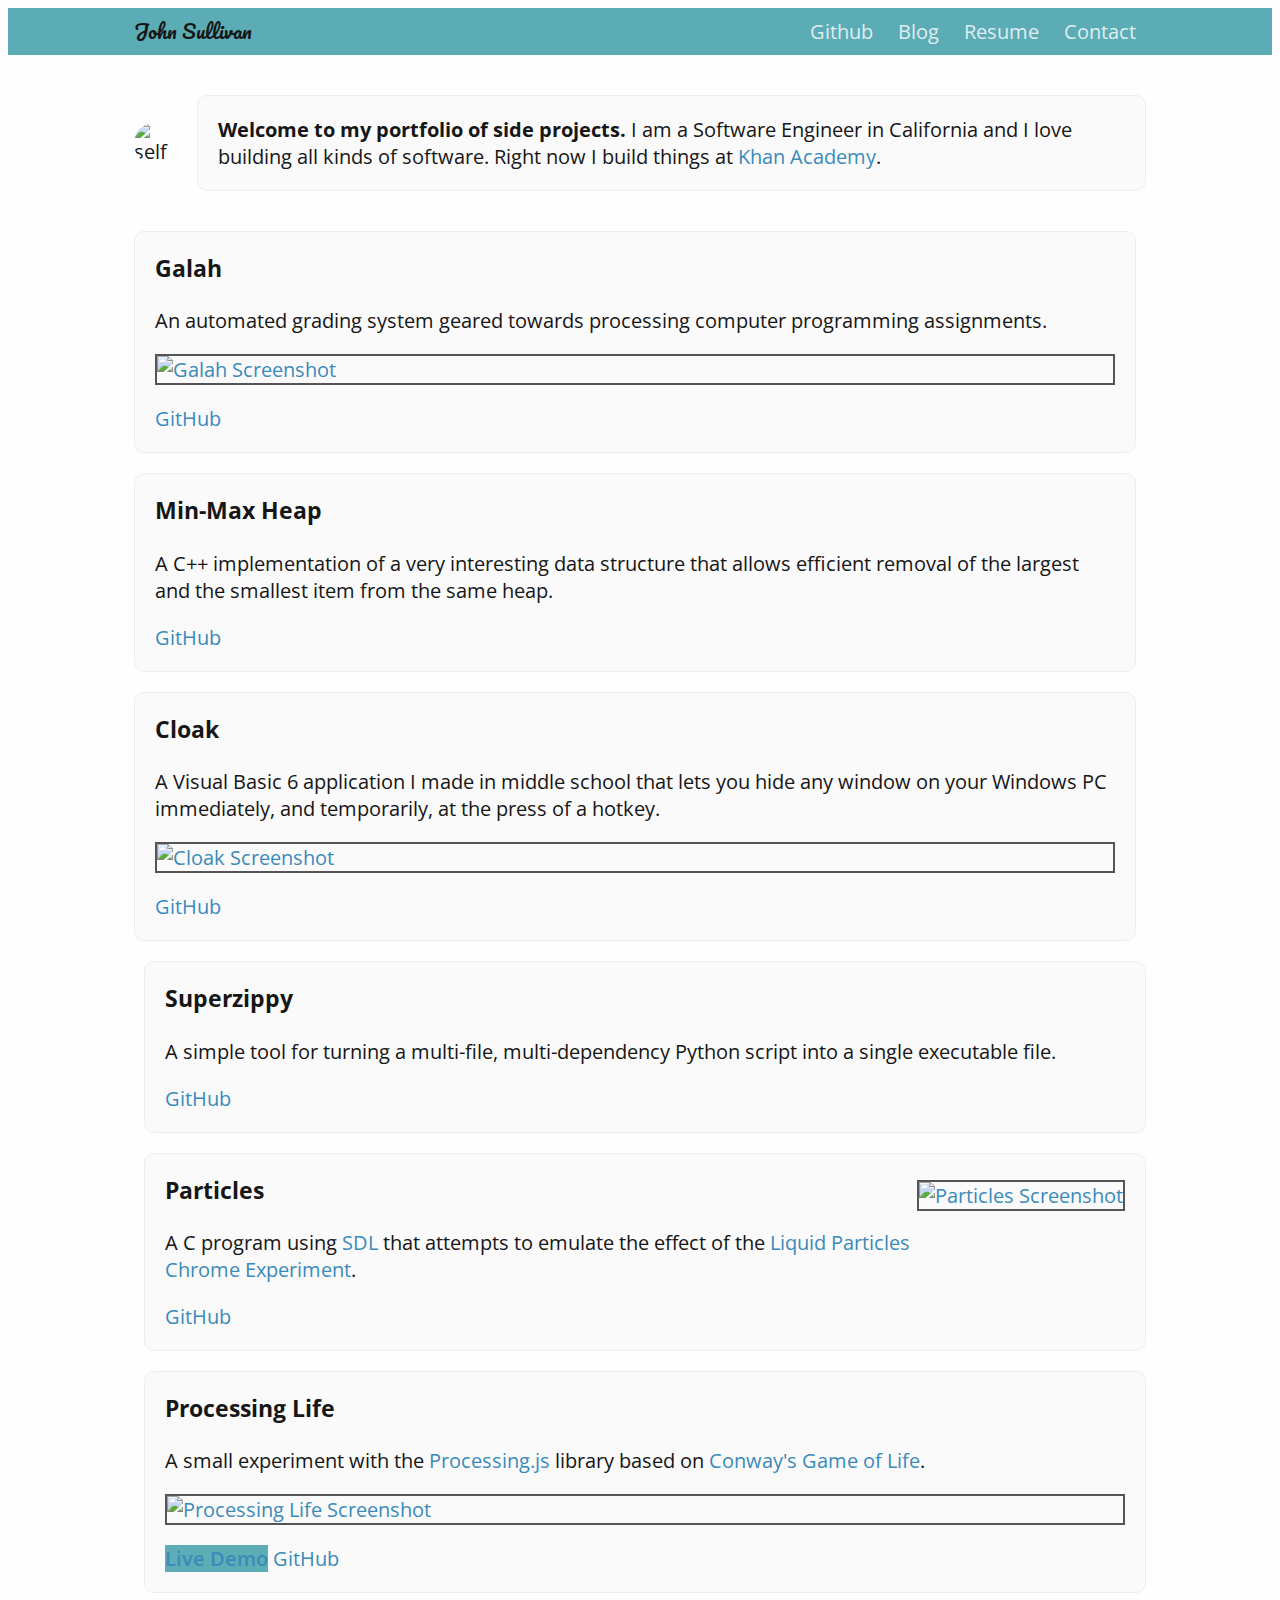
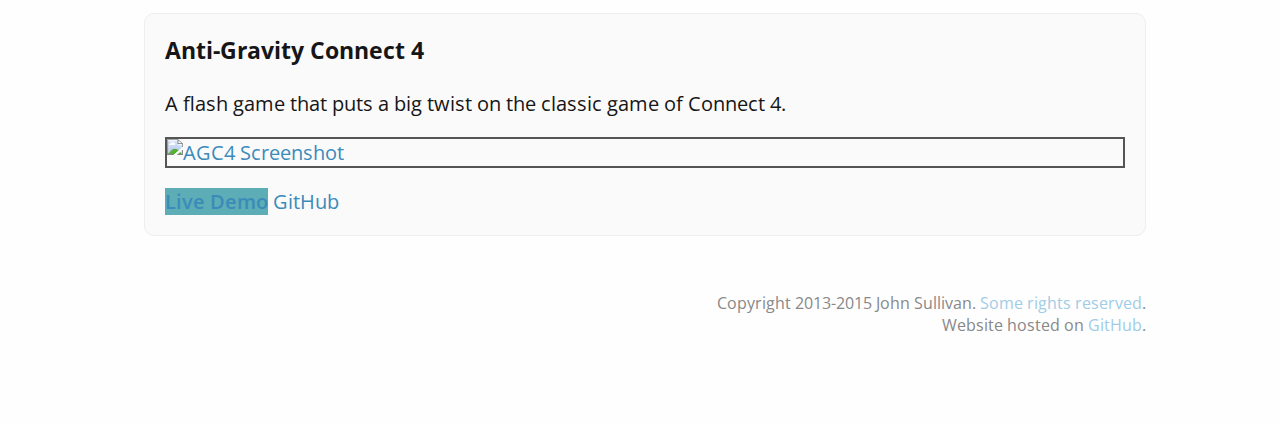
==== commit 9fb0f34c: "Clarified what this is." ====
--- a/site/index.htm
+++ b/site/index.htm
@@ -34,7 +34,7 @@
             </div>
             <div id="intro-container">
                 <div id="intro">
-                    <b>Welcome to my portfolio.</b> I am a Software Engineer in California and I love building all kinds of software. Right now I build things at <a href="https://www.khanacademy.org/">Khan Academy</a>.
+                    <b>Welcome to my portfolio of side projects.</b> I am a Software Engineer in California and I love building all kinds of software. Right now I build things at <a href="https://www.khanacademy.org/">Khan Academy</a>.
                 </div>
             </div>
         </header>
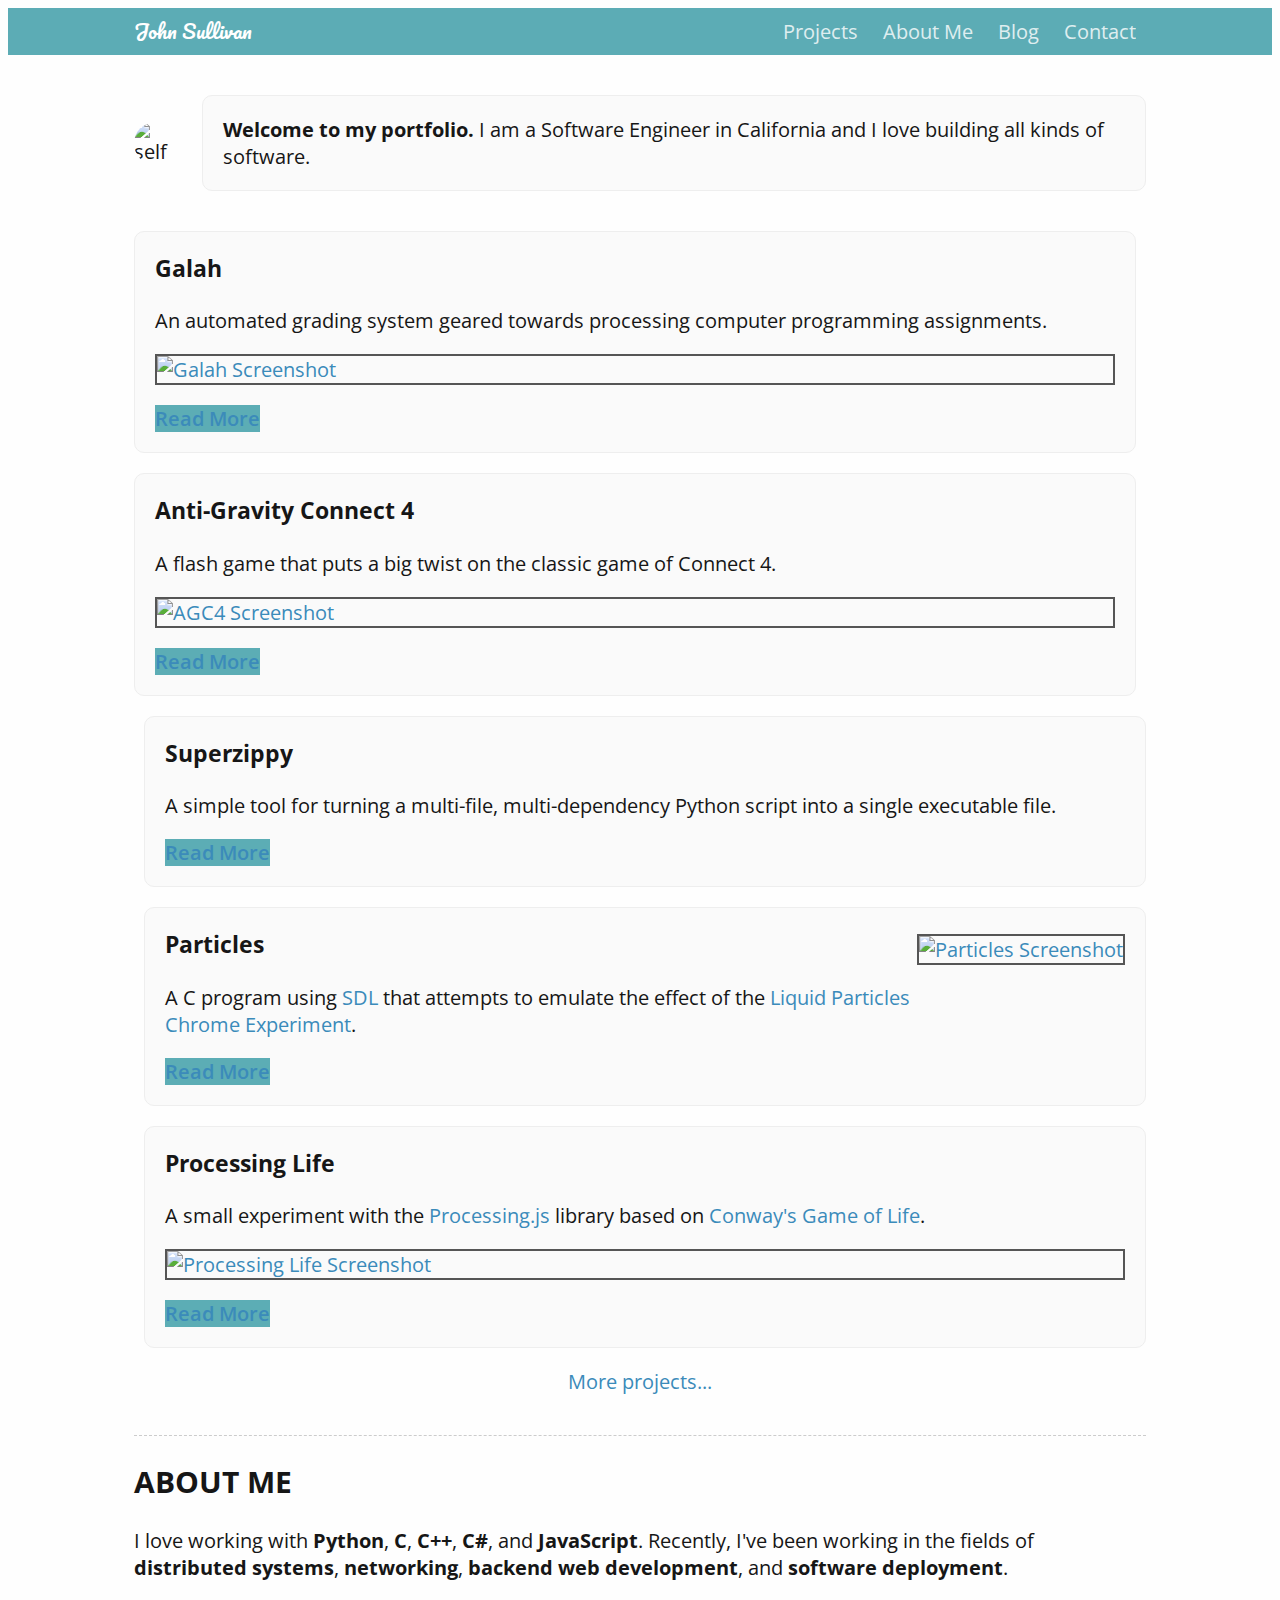
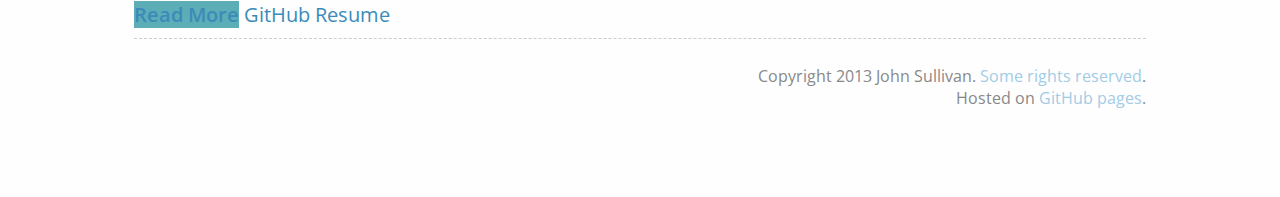
==== commit 3f4942db: "Revert "Commit old changes."" ====
--- a/site/index.htm
+++ b/site/index.htm
@@ -15,14 +15,14 @@
     <header id="top-header">
         <div id="nav-table">
             <div id="logo-container">
-                <span id="logo">John Sullivan</span>
+                <a id="logo" href="/index.htm">John Sullivan</a>
             </div>
             <nav id="top-nav">
                 <ul>
-                    <li><a href="https://github.com/brownhead">Github</a></li>
+                    <li><a href="/projects.htm">Projects</a></li>
+                    <li><a href="/about.htm">About Me</a></li>
                     <li><a href="http://johncs.com">Blog</a></li>
-                    <li><a href="/res/dl/resume.htm">Resume</a></li>
-                    <li><a href="mailto:johnsullivan.pem@gmail.com">Contact</a></li>
+                    <li><a href="mailto:jsull003@ucr.edu">Contact</a></li>
                 </ul>
             </nav>
         </div>
@@ -33,9 +33,9 @@
                 <img id="selfie" src="/res/img/self.jpg" alt="self" width="200" height="200" />
             </div>
             <div id="intro-container">
-                <div id="intro">
-                    <b>Welcome to my portfolio of side projects.</b> I am a Software Engineer in California and I love building all kinds of software. Right now I build things at <a href="https://www.khanacademy.org/">Khan Academy</a>.
-                </div>
+                <p id="intro">
+                    <b>Welcome to my portfolio.</b> I am a Software Engineer in California and I love building all kinds of software.
+                </p>
             </div>
         </header>
         <div id="projects">
@@ -46,32 +46,23 @@
                         <p>
                             An automated grading system geared towards processing computer programming assignments.
                         </p>
-                        <a href="https://github.com/galah-group/galah">
+                        <a href="/projects.htm#galah">
                             <img class="project-shot" src="/res/img/projectshots/galah.png" alt="Galah Screenshot" />
                         </a>
                         <footer class="actions">
-                            <a href="https://github.com/galah-group/galah" class="pure-button">GitHub</a>
+                            <a href="/projects.htm#galah" class="pure-button pure-button-primary">Read More</a>
                         </footer>
                     </article>
                     <article class="feature">
-                        <h3>Min-Max Heap</h3>
+                        <h3>Anti-Gravity Connect 4</h3>
                         <p>
-                            A C++ implementation of a very interesting data structure that allows efficient removal of the largest and the smallest item from the same heap.
+                            A flash game that puts a big twist on the classic game of Connect 4.
                         </p>
-                        <footer class="actions">
-                            <a href="https://github.com/brownhead/minmaxheap-cpp" class="pure-button">GitHub</a>
-                        </footer>
-                    </article>
-                    <article class="feature">
-                        <h3>Cloak</h3>
-                        <p>
-                            A Visual Basic 6 application I made in middle school that lets you hide any window on your Windows PC immediately, and temporarily, at the press of a hotkey.
-                        </p>
-                        <a href="https://github.com/brownhead/cloak">
-                            <img class="project-shot" src="/res/img/projectshots/cloak.png" alt="Cloak Screenshot" />
+                        <a href="/projects.htm#agc4">
+                            <img class="project-shot" src="/res/img/projectshots/agc4.png" alt="AGC4 Screenshot" />
                         </a>
                         <footer class="actions">
-                            <a href="https://github.com/brownhead/cloak" class="pure-button">GitHub</a>
+                            <a href="/projects.htm#agc4" class="pure-button pure-button-primary">Read More</a>
                         </footer>
                     </article>
                 </div>
@@ -82,11 +73,11 @@
                             A simple tool for turning a multi-file, multi-dependency Python script into a single executable file.
                         </p>
                         <footer class="actions">
-                            <a href="https://github.com/brownhead/superzippy" class="pure-button">GitHub</a>
+                            <a href="/projects.htm#superzippy" class="pure-button pure-button-primary">Read More</a>
                         </footer>
                     </article>
                     <article class="feature">
-                        <a href="https://github.com/brownhead/particles">
+                        <a href="/projects.htm#particles">
                             <img class="project-shot" style="float: right; margin-left: 0.3em" src="/res/img/projectshots/particles.gif" alt="Particles Screenshot" />
                         </a>
                         <h3>Particles</h3>
@@ -94,7 +85,7 @@
                             A C program using <a href="http://www.libsdl.org/">SDL</a> that attempts to emulate the effect of the <a href="http://www.chromeexperiments.com/detail/liquid-particles/">Liquid Particles Chrome Experiment</a>.
                         </p>
                         <footer class="actions">
-                            <a href="https://github.com/brownhead/particles" class="pure-button">GitHub</a>
+                            <a href="/projects.htm#particles" class="pure-button pure-button-primary">Read More</a>
                         </footer>
                     </article>
                     <article class="feature">
@@ -102,36 +93,38 @@
                         <p>
                             A small experiment with the <a href="http://processingjs.org/">Processing.js</a> library based on <a href="http://en.wikipedia.org/wiki/Conway's_Game_of_Life">Conway's Game of Life</a>.
                         </p>
-                        <a href="https://github.com/brownhead/processing-life">
+                        <a href="/projects.htm#life">
                             <img class="project-shot" src="/res/img/projectshots/processing.png" alt="Processing Life Screenshot" />
                         </a>
                         <footer class="actions">
-                            <a href="http://johncs.us" class="pure-button pure-button-primary">Live Demo</a>
-                            <a href="https://github.com/brownhead/processing-life" class="pure-button">GitHub</a>
-                        </footer>
-                    </article>
-                    <article class="feature">
-                        <h3>Anti-Gravity Connect 4</h3>
-                        <p>
-                            A flash game that puts a big twist on the classic game of Connect 4.
-                        </p>
-                        <a href="https://github.com/brownhead/agc4">
-                            <img class="project-shot" src="/res/img/projectshots/agc4.png" alt="AGC4 Screenshot" />
-                        </a>
-                        <footer class="actions">
-                            <a href="/res/swf/agc4.swf" class="pure-button pure-button-primary">Live Demo</a>
-                            <a href="https://github.com/brownhead/agc4" class="pure-button">GitHub</a>
+                            <a href="/projects.htm#life" class="pure-button pure-button-primary">Read More</a>
                         </footer>
                     </article>
                 </div>
             </div>
+            <footer class="seemore">
+                <a href="/projects.htm">More projects...</a>
+            </footer>
         </div>
+        <hr />
+        <section>
+            <h2>About Me</h2>
+            <p>
+                I love working with <b>Python</b>, <b>C</b>, <b>C++</b>, <b>C#</b>, and <b>JavaScript</b>. Recently, I've been working in the fields of <b>distributed systems</b>, <b>networking</b>, <b>backend web development</b>, and <b>software deployment</b>.
+            </p>
+            <footer class="actions">
+                <a href="/about.htm" class="pure-button pure-button-primary">Read More</a>
+                <a href="https://github.com/brownhead" class="pure-button">GitHub</a>
+                <a href="/res/dl/resume.pdf" class="pure-button">Resume</a>
+            </footer>
+        </section>
+        <hr />
         <footer id="page-footer">
             <section>
-                Copyright 2013-2015 John Sullivan. <a href="http://creativecommons.org/licenses/by-sa/3.0/">Some rights reserved</a>.
+                Copyright 2013 John Sullivan. <a href="http://creativecommons.org/licenses/by-sa/3.0/">Some rights reserved</a>.
             </section>
             <section>
-                Website hosted on <a href="https://github.com/brownhead/brownhead.github.io">GitHub</a>.
+                Hosted on <a href="http://pages.github.com/">GitHub pages</a>.
             </section>
         </footer>
     </div>
